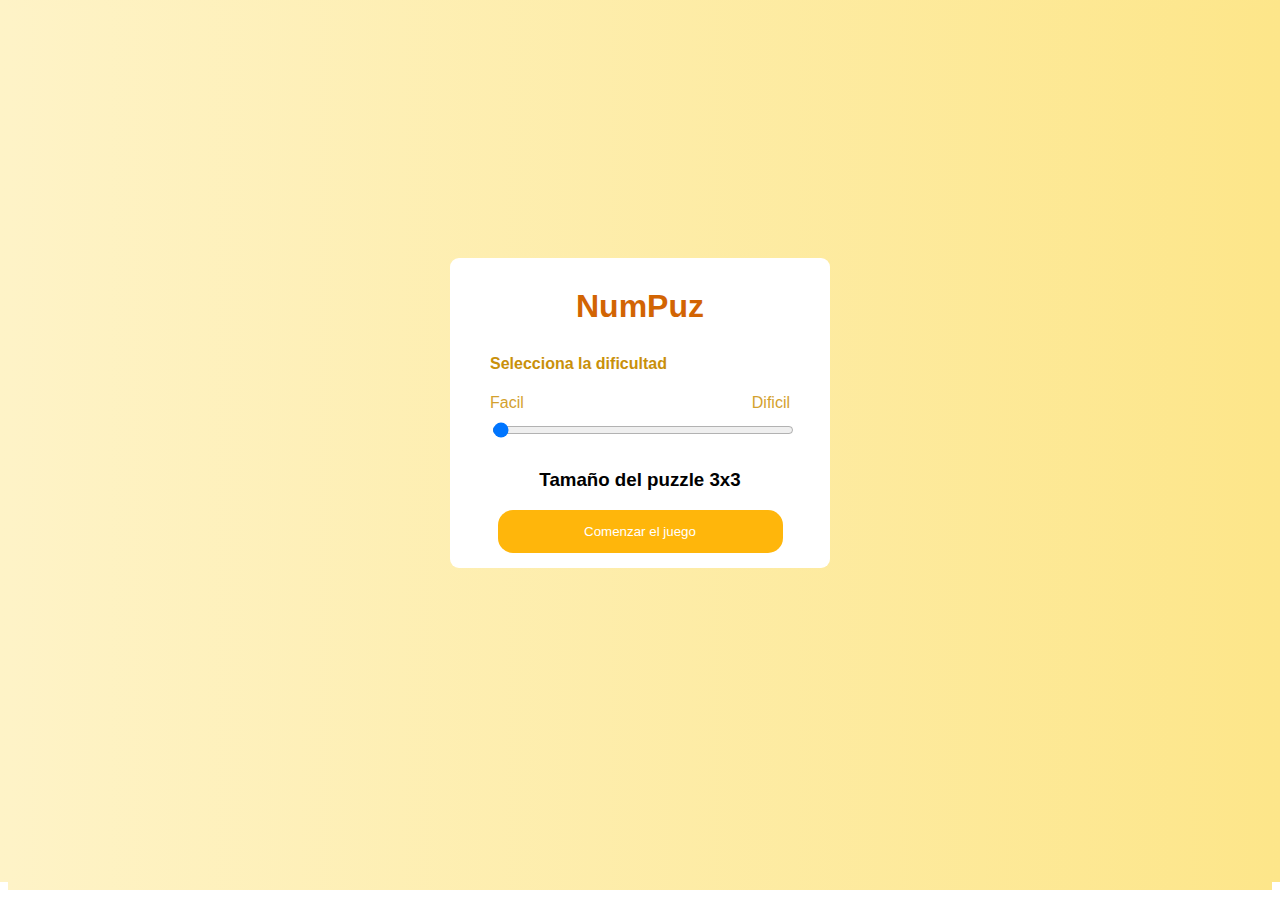
==== juegos/numPuz/index.html @ fc159ce2 "style(index): terminado el index y añadido los proyectos" ====
<!doctype html>
<html lang="es">

<head>
    <title>NumPuz</title>
    <!-- Required meta tags -->
    <meta charset="utf-8" />
    <meta name="viewport" content="width=device-width, initial-scale=1, shrink-to-fit=no" />
    <link rel="stylesheet" href="numEstilo.css" />
    <script src="numPuz.js" defer></script>
</head>

<body>
    <div id="menu">
        <h1>NumPuz</h1>
        <label>
            <h4>Selecciona la dificultad</h4>
            <p id="pDificultad"><span>Facil</span><span>Dificil</span></p>
            <input type="range" id="dificultad" min="3" max="10" value="3">
        </label>
        <h3>Tamaño del puzzle <span id="tamaño">3x3</span></h3>
        <button id="jugar">Comenzar el juego</button>
    </div>
    <div id="juego">
        <h1>Numpuz</h1> 
        <div id="info">Tiempo <span id="tiempo1">00:00</span><button id="reordenar"><img src="reintentar.svg"></button></div>
    </div>
    <div id="victoria">
        <h1>Ganaste 👏😁👍 !!!</h1>
        <p><strong>A que fue facil?</strong></p>
        <p><strong>Numero de movimientos:</strong><span id="numMovimientos">0</span></p>
        <p><strong>Tiempo:</strong><span id="tiempo2">00:00</span></p>
        <button id="reiniciar"> Jugar de nuevo</button>

    </div>
</body>

</html>
---- juegos/numPuz/numEstilo.css ----
html,
body {
    user-select: none;
    background: linear-gradient(to right, #fef3c7, #fde68a) no-repeat;
    height: 98vh;
    overflow: hidden;
}

h1 {
    margin: 0;
    text-align: center;
    color: #d26403;

}

#menu,
#victoria {
    margin-top: calc(50vh - 200px);
    font-family: 'Gill Sans', 'Gill Sans MT', Calibri, 'Trebuchet MS', sans-serif;
    background-color: white;
    border-radius: 9px;
    padding: 30px 40px;
    width: 300px;
    height: 250px;
    margin-inline: auto;

}

#victoria {
    display: none;
    position: absolute;
    bottom: calc(50vh - 118px);
    left: calc(50vw - 200px);
    z-index: 10;
}

p {
    color: #d3a12e;
    margin-block: 30px;

    &+button {

        background-color: #ffb700;
        color: white;
        height: 50px;
        border: none;
        border-radius: 5px;
        cursor: pointer;
        width: 100%;
    }
}

h4 {
    margin-top: 30px;
    color: #c9900a;
}
h3{
    text-align: center;
    color: dificultad#ad811a;;
}

#pDificultad {
    margin: 0;
    & :last-child {
        float: right;
    }
}

#dificultad {
    width: 100%;
}


input {
    width: 200px;
    height: 30px;
    border-radius: 4px;
    border: rgba(0, 0, 0, 0.423) 1px solid;
    outline: none;
    text-indent: 10px;
    margin-right: 3px;
}

#jugar {
    width: 95%;
    margin-inline: 2.5%;
    height: 43px;
    border: none;
    background-color: #ffb60b;
    border-radius: 15px;
    color: white;
    cursor: pointer;

    &:hover {
        background-color: #dda31d;
    }

    &:active {
        background-color: #c59b38;
    }
}

#juego button {
    background: none;
    border: none;
    float: right;

    & img {
        right: 10%;
        filter: invert(25%) sepia(450%) saturate(1000%) hue-rotate(2deg);
        width: 50px;
        cursor: pointer;
    }
}

#juego {
    width: 70vh;
    display: none;
    margin-inline: auto;

}

.btn-chose {
    cursor: pointer;
    width: 30%;
    margin: 2px;
    border: solid 1px rgba(0, 0, 0, 0.356);
    background-color: white;
    border-radius: 5px;
    height: 40px;

    &:hover {
        background-color: rgb(235, 235, 235);
    }

    &:active {
        background-color: rgb(216, 216, 216);
    }
}

.contenedor {
    width: 70vh;
    height: 70vh;
    position: relative;
    border: solid 5px rgb(180, 102, 0);
    border-radius: 5px;
    background-color: rgb(78, 36, 6);
    margin-top: 7%;
    margin-inline: auto;
    overflow: hidden;
}

.num {
    cursor: default;
    position: absolute;
    box-shadow: inset 0px 1px 10px 1px;
    border-radius: 2px;
    box-sizing: border-box;
    background-color: rgb(247, 183, 109);
    color: rgb(120, 75, 19);
    text-align: center;
    display: flex;
    justify-content: center;
    align-items: center;
    font-family: 'Gill Sans', 'Gill Sans MT', Calibri, 'Trebuchet MS', sans-serif;
    transition: all 0.2s ease-in-out;
}
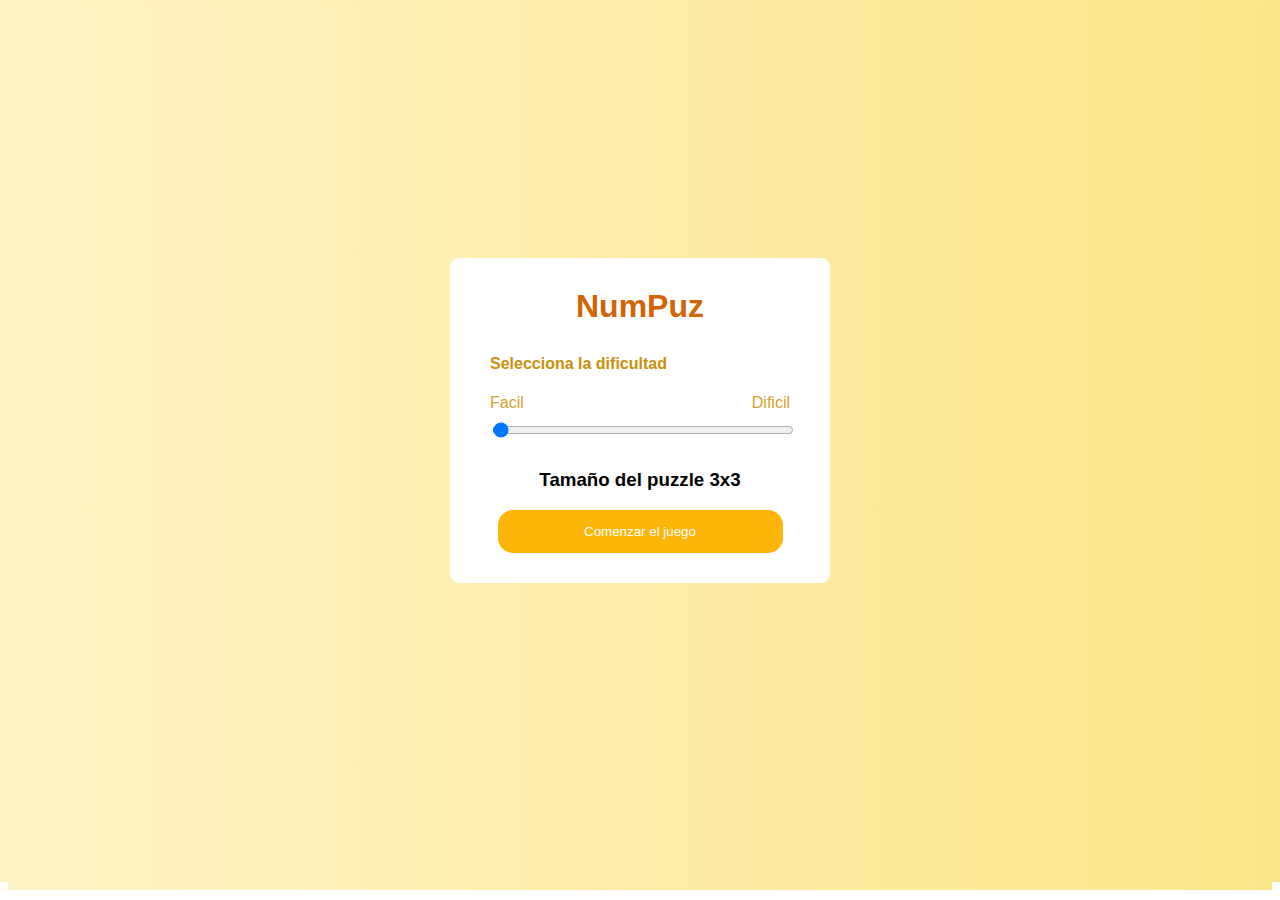
==== commit 83b5b863: "flix(numPuz): Se adapto mejor el juego en moviles" ====
--- a/juegos/numPuz/index.html
+++ b/juegos/numPuz/index.html
@@ -26,12 +26,12 @@
         <div id="info">Tiempo <span id="tiempo1">00:00</span><button id="reordenar"><img src="reintentar.svg"></button></div>
     </div>
     <div id="victoria">
-        <h1>Ganaste 👏😁👍 !!!</h1>
-        <p><strong>A que fue facil?</strong></p>
-        <p><strong>Numero de movimientos:</strong><span id="numMovimientos">0</span></p>
-        <p><strong>Tiempo:</strong><span id="tiempo2">00:00</span></p>
-        <button id="reiniciar"> Jugar de nuevo</button>
-
+        <div class="contenedor">
+            <h1>Ganaste 👏😁👍 !!!</h1>
+            <p><strong>Numero de movimientos:</strong><span id="numMovimientos">0</span></p>
+            <p><strong>Tiempo:</strong><span id="tiempo2">00:00</span></p>
+            <button id="reiniciar"> Jugar de nuevo</button>
+        </div>
     </div>
 </body>
 
--- a/juegos/numPuz/numEstilo.css
+++ b/juegos/numPuz/numEstilo.css
@@ -14,25 +14,31 @@
 }
 
 #menu,
-#victoria {
+#victoria .contenedor {
     margin-top: calc(50vh - 200px);
     font-family: 'Gill Sans', 'Gill Sans MT', Calibri, 'Trebuchet MS', sans-serif;
     background-color: white;
     border-radius: 9px;
     padding: 30px 40px;
-    width: 300px;
-    height: 250px;
+    border: none;
+    overflow: none;
+    width: 60vw;
+    max-width: 300px;
+    height: max-content;
     margin-inline: auto;
-
 }
 
+
+
 #victoria {
+    width: 100%;
     display: none;
     position: absolute;
-    bottom: calc(50vh - 118px);
-    left: calc(50vw - 200px);
+    top: calc(50vh - 50%);
     z-index: 10;
 }
+
+
 
 p {
     color: #d3a12e;
@@ -114,7 +120,7 @@
 }
 
 #juego {
-    width: 70vh;
+    width: 80%;
     display: none;
     margin-inline: auto;
 
@@ -140,7 +146,9 @@
 
 .contenedor {
     width: 70vh;
+    max-width: 70vw;
     height: 70vh;
+    max-height: 70vw;
     position: relative;
     border: solid 5px rgb(180, 102, 0);
     border-radius: 5px;
